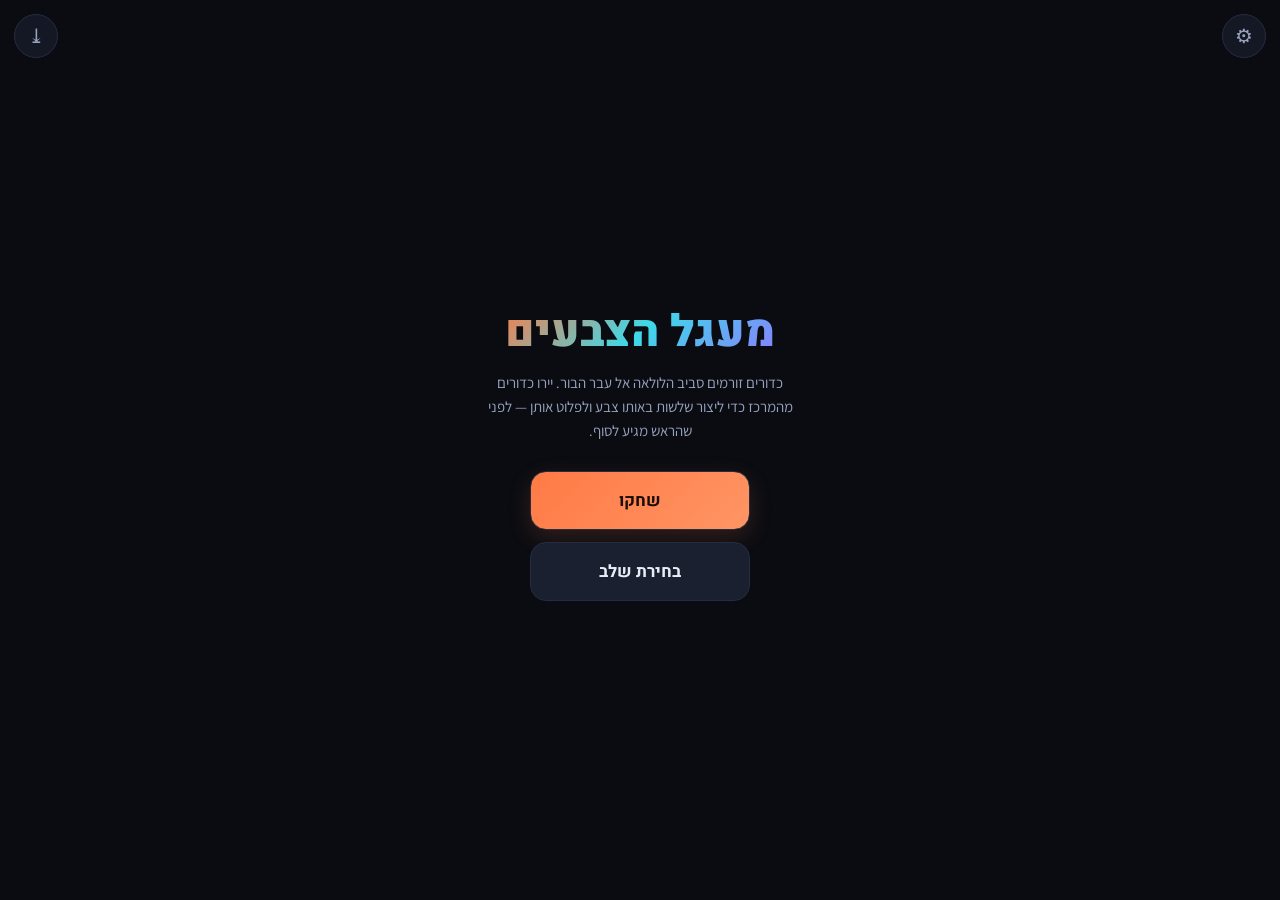
==== color-loop/index.html @ 8873f18f "Add color-loop: a Zuma-style circular color-matching puzzle game Implements the first game from PLAN" ====
<!DOCTYPE html>
<html lang="he" dir="rtl">
<head>
<meta charset="utf-8">
<meta name="viewport" content="width=device-width, initial-scale=1, maximum-scale=1, viewport-fit=cover">
<meta name="theme-color" content="#0A0C12">
<meta name="mobile-web-app-capable" content="yes">
<meta name="apple-mobile-web-app-capable" content="yes">
<meta name="apple-mobile-web-app-status-bar-style" content="black-translucent">
<meta name="apple-mobile-web-app-title" content="מעגל הצבעים">
<link rel="manifest" href="manifest.webmanifest">
<link rel="apple-touch-icon" href="icon-180.png">
<link rel="icon" href="icon-192.png" type="image/png">
<title>מעגל הצבעים</title>
<meta name="description" content="פאזל צבעים בקצב מהיר: כדורים זזים סביב לולאה למרכז המסך, ואתם יורים כדורים משלכם כדי ליצור שלשות תואמות ולפלוט אותם לפני שהם מגיעים לבור.">
<link rel="preconnect" href="https://fonts.googleapis.com">
<link rel="preconnect" href="https://fonts.gstatic.com" crossorigin>
<link rel="stylesheet" href="https://fonts.googleapis.com/css2?family=Assistant:wght@400;600;700&family=Heebo:wght@500;700;900&display=swap">
<style>
:root{
  --ground:#0A0C12; --sunk:#070911;
  --panel:#141824; --panel-2:#1A2030; --raise:#222941;
  --line:#252C40; --line-soft:#1C2233;
  --ink:#E9ECF6; --ink-2:#98A2BD; --ink-3:#69738F;
  --accent:#FF7A45; --accent-2:#FFA173; --accent-glow:rgba(255,122,69,.16);
  --good:#3FCF8E; --bad:#F2545B; --warn:#F0B429;
  --r:16px; --r-sm:10px;
  --body:'Assistant',system-ui,'Segoe UI',sans-serif;
  --display:'Heebo','Assistant',system-ui,sans-serif;
}
*{box-sizing:border-box;}
html,body{height:100%;}
body{
  margin:0; background:var(--ground); color:var(--ink); font-family:var(--body);
  overscroll-behavior:none; -webkit-tap-highlight-color:transparent; user-select:none;
  touch-action:none;
}
button{font-family:inherit; -webkit-tap-highlight-color:transparent;}
.screen{
  position:fixed; inset:0; display:flex; flex-direction:column; align-items:center;
  justify-content:center; padding:max(16px, env(safe-area-inset-top)) 16px max(16px, env(safe-area-inset-bottom));
  transition:opacity .25s ease; overflow:hidden;
}
.screen[hidden]{display:none;}
.title{
  font-family:var(--display); font-weight:900; font-size:clamp(28px,8vw,44px);
  background:linear-gradient(135deg,var(--accent),#3ED9E8,#8B7BFF);
  -webkit-background-clip:text; background-clip:text; color:transparent;
  margin:0 0 6px; text-align:center;
}
.subtitle{color:var(--ink-2); margin:0 0 28px; text-align:center; font-size:15px; max-width:320px; line-height:1.6;}
.btn{
  appearance:none; border:none; border-radius:var(--r); padding:16px 28px; font-size:17px;
  font-weight:700; font-family:var(--display); cursor:pointer; color:var(--ink);
  background:var(--panel-2); border:1px solid var(--line); transition:transform .1s ease, background .15s ease;
  min-width:220px;
}
.btn:active{transform:scale(.96);}
.btn-primary{background:linear-gradient(135deg,var(--accent),#FF9564); color:#1A0D06; box-shadow:0 8px 24px var(--accent-glow);}
.btn-ghost{background:transparent; border-color:var(--line); color:var(--ink-2); min-width:0; padding:10px 18px; font-size:14px;}
.menu-stack{display:flex; flex-direction:column; gap:12px; align-items:center; width:100%;}
.icon-btn{
  width:44px; height:44px; border-radius:50%; border:1px solid var(--line); background:var(--panel);
  color:var(--ink-2); display:flex; align-items:center; justify-content:center; font-size:20px; cursor:pointer;
}
.top-bar{position:absolute; top:max(14px, env(safe-area-inset-top)); left:14px; right:14px; display:flex; justify-content:space-between; z-index:5;}

/* ── level select ── */
#screen-levels{justify-content:flex-start; padding-top:max(70px, calc(env(safe-area-inset-top) + 60px));}
.level-grid{
  display:grid; grid-template-columns:repeat(4,1fr); gap:10px; width:100%; max-width:420px;
  overflow-y:auto; padding-bottom:24px;
}
.level-cell{
  aspect-ratio:1; border-radius:var(--r-sm); border:1px solid var(--line); background:var(--panel);
  display:flex; flex-direction:column; align-items:center; justify-content:center; gap:2px; cursor:pointer;
  color:var(--ink); font-weight:700; position:relative;
}
.level-cell.locked{opacity:.35; cursor:default;}
.level-cell .num{font-family:var(--display); font-size:18px;}
.level-cell .stars{font-size:10px; letter-spacing:1px; color:var(--warn);}

/* ── game screen ── */
#screen-game{padding:0; justify-content:flex-start;}
.hud{
  position:absolute; top:0; left:0; right:0; z-index:6; display:flex; justify-content:space-between;
  align-items:flex-start; padding:max(12px, env(safe-area-inset-top)) 14px 0;
  pointer-events:none;
}
.hud > *{pointer-events:auto;}
.hud-chip{
  background:rgba(20,24,36,.82); backdrop-filter:blur(6px); border:1px solid var(--line);
  border-radius:12px; padding:8px 14px; display:flex; flex-direction:column; gap:1px;
}
.hud-chip .label{font-size:10px; color:var(--ink-3); letter-spacing:.5px;}
.hud-chip .value{font-family:var(--display); font-weight:800; font-size:20px;}
#gameCanvas{display:block; width:100%; height:100%; touch-action:none;}
.combo-badge{
  position:absolute; top:70px; left:50%; transform:translateX(-50%) scale(0); z-index:6;
  font-family:var(--display); font-weight:900; font-size:22px; color:var(--warn);
  text-shadow:0 0 12px rgba(240,180,41,.6); transition:transform .18s cubic-bezier(.34,1.56,.64,1);
  pointer-events:none;
}
.combo-badge.show{transform:translateX(-50%) scale(1);}
.tutorial-hint{
  position:absolute; bottom:max(28px, env(safe-area-inset-bottom)); left:50%; transform:translateX(-50%);
  z-index:6; background:rgba(20,24,36,.92); border:1px solid var(--line); border-radius:14px;
  padding:12px 18px; max-width:280px; text-align:center; font-size:14px; color:var(--ink-2);
  opacity:0; transition:opacity .4s ease; pointer-events:none;
}
.tutorial-hint.show{opacity:1;}

/* ── overlays ── */
.overlay{
  position:absolute; inset:0; background:rgba(7,9,17,.86); backdrop-filter:blur(4px);
  display:flex; align-items:center; justify-content:center; z-index:20;
}
.overlay[hidden]{display:none;}
.card{
  background:var(--panel); border:1px solid var(--line); border-radius:20px; padding:32px 28px;
  display:flex; flex-direction:column; align-items:center; gap:14px; width:min(320px, 88vw);
  animation:pop-in .3s cubic-bezier(.34,1.56,.64,1);
}
@keyframes pop-in{from{transform:scale(.85); opacity:0;} to{transform:scale(1); opacity:1;}}
.card h2{margin:0; font-family:var(--display);}
.stars-row{display:flex; gap:8px; font-size:34px; line-height:1; margin:4px 0;}
.stars-row span{opacity:.25; transition:opacity .2s ease, transform .2s ease;}
.stars-row span.lit{opacity:1; animation:star-pop .35s ease;}
@keyframes star-pop{0%{transform:scale(0) rotate(-30deg);} 60%{transform:scale(1.3) rotate(8deg);} 100%{transform:scale(1) rotate(0);}}
.score-line{color:var(--ink-2); font-size:14px;}

/* ── toggle ── */
.toggle-row{display:flex; align-items:center; justify-content:space-between; width:100%; padding:10px 0; border-bottom:1px solid var(--line-soft);}
.toggle-row:last-child{border-bottom:none;}
.switch{width:44px; height:26px; border-radius:14px; background:var(--raise); position:relative; cursor:pointer; border:none;}
.switch::after{content:''; position:absolute; width:20px; height:20px; border-radius:50%; background:var(--ink-2); top:3px; right:3px; transition:.2s ease;}
.switch.on{background:var(--accent);}
.switch.on::after{background:#1A0D06; right:21px;}

@media (max-width:380px){
  .level-grid{grid-template-columns:repeat(4,1fr);}
}
</style>
</head>
<body>

<!-- ═══════ תפריט ראשי ═══════ -->
<section class="screen" id="screen-menu">
  <div class="top-bar">
    <button class="icon-btn" id="btnSettings" aria-label="הגדרות">⚙︎</button>
    <button class="icon-btn" id="btnInstall" aria-label="התקנה" hidden>⤓</button>
  </div>
  <h1 class="title">מעגל הצבעים</h1>
  <p class="subtitle">כדורים זורמים סביב הלולאה אל עבר הבור. יירו כדורים מהמרכז כדי ליצור שלשות באותו צבע ולפלוט אותן — לפני שהראש מגיע לסוף.</p>
  <div class="menu-stack">
    <button class="btn btn-primary" id="btnPlay">שחקו</button>
    <button class="btn" id="btnLevels">בחירת שלב</button>
  </div>
</section>

<!-- ═══════ בחירת שלב ═══════ -->
<section class="screen" id="screen-levels" hidden>
  <div class="top-bar">
    <button class="icon-btn" id="btnLevelsBack" aria-label="חזרה">→</button>
  </div>
  <div class="level-grid" id="levelGrid"></div>
</section>

<!-- ═══════ מסך משחק ═══════ -->
<section class="screen" id="screen-game" hidden>
  <div class="hud">
    <div class="hud-chip">
      <span class="label">שלב</span>
      <span class="value" id="hudLevel">1</span>
    </div>
    <div class="hud-chip" style="align-items:center;">
      <span class="label">ניקוד</span>
      <span class="value" id="hudScore">0</span>
    </div>
    <button class="icon-btn" id="btnPause" aria-label="השהיה">⏸</button>
  </div>
  <div class="combo-badge" id="comboBadge">שילוב ×2!</div>
  <canvas id="gameCanvas"></canvas>
  <div class="tutorial-hint" id="tutorialHint">גררו כדי לכוון, שחררו כדי לירות — שלושה כדורים באותו צבע נפלטים 🎯</div>

  <div class="overlay" id="overlayPause" hidden>
    <div class="card">
      <h2>השהיה</h2>
      <button class="btn btn-primary" id="btnResume">המשך</button>
      <button class="btn" id="btnPauseSound">🔊 צליל</button>
      <button class="btn btn-ghost" id="btnPauseMenu">תפריט ראשי</button>
    </div>
  </div>

  <div class="overlay" id="overlayWin" hidden>
    <div class="card">
      <h2>ניצחתם! 🎉</h2>
      <div class="stars-row" id="winStars"><span>★</span><span>★</span><span>★</span></div>
      <p class="score-line" id="winScoreLine">ניקוד: 0</p>
      <button class="btn btn-primary" id="btnNextLevel">השלב הבא</button>
      <button class="btn btn-ghost" id="btnWinMenu">תפריט ראשי</button>
    </div>
  </div>

  <div class="overlay" id="overlayLose" hidden>
    <div class="card">
      <h2>הכדורים הגיעו לבור...</h2>
      <p class="score-line" id="loseScoreLine">ניקוד: 0</p>
      <button class="btn btn-primary" id="btnRetry">נסו שוב</button>
      <button class="btn btn-ghost" id="btnLoseMenu">תפריט ראשי</button>
    </div>
  </div>
</section>

<!-- ═══════ הגדרות ═══════ -->
<div class="overlay" id="overlaySettings" hidden>
  <div class="card">
    <h2>הגדרות</h2>
    <div style="width:100%;">
      <div class="toggle-row">
        <span>צליל</span>
        <button class="switch on" id="toggleSound"></button>
      </div>
      <div class="toggle-row">
        <span>רטט</span>
        <button class="switch on" id="toggleHaptics"></button>
      </div>
    </div>
    <button class="btn btn-ghost" id="btnResetProgress">איפוס התקדמות</button>
    <button class="btn btn-primary" id="btnCloseSettings">סגירה</button>
  </div>
</div>

<script src="engine.js"></script>
<script src="levels.js"></script>
<script>
'use strict';
const engine = window.ColorLoopEngine;
const LEVELS = window.ColorLoopLevels.buildLevels();
const starsFor = window.ColorLoopLevels.starsFor;

/* ═══════════════════ שמירה ═══════════════════ */
const SAVE_KEY = 'colorLoopSave.v1';
function loadSave() {
  try {
    const raw = localStorage.getItem(SAVE_KEY);
    if (!raw) throw 0;
    const data = JSON.parse(raw);
    if (data.version !== 1) throw 0;
    if (typeof data.tutorialSeen !== 'boolean') data.tutorialSeen = false;
    return data;
  } catch (e) {
    return { version: 1, unlockedLevel: 1, stars: {}, settings: { sound: true, haptics: true }, tutorialSeen: false };
  }
}
const save = loadSave();
function persist() { localStorage.setItem(SAVE_KEY, JSON.stringify(save)); }

/* ═══════════════════ צליל (Web Audio, סינתטי — בלי קבצים) ═══════════════════ */
let actx = null;
function ensureAudio() { if (!actx) { try { actx = new (window.AudioContext || window.webkitAudioContext)(); } catch (e) {} } }
function beep(freq, duration, type, gain, delay) {
  if (!save.settings.sound || !actx) return;
  const t0 = actx.currentTime + (delay || 0);
  const osc = actx.createOscillator();
  const g = actx.createGain();
  osc.type = type || 'sine';
  osc.frequency.setValueAtTime(freq, t0);
  g.gain.setValueAtTime(0, t0);
  g.gain.linearRampToValueAtTime(gain || 0.18, t0 + 0.01);
  g.gain.exponentialRampToValueAtTime(0.001, t0 + duration);
  osc.connect(g); g.connect(actx.destination);
  osc.start(t0); osc.stop(t0 + duration + 0.02);
}
function sfxShoot() { beep(520, 0.07, 'triangle', 0.1); }
function sfxPop(combo) { const f = 380 + Math.min(combo, 10) * 55; beep(f, 0.16, 'square', 0.16); beep(f * 1.5, 0.12, 'sine', 0.08, 0.03); }
function sfxWin() { [523, 659, 784, 1047].forEach((f, i) => beep(f, 0.22, 'triangle', 0.14, i * 0.09)); }
function sfxLose() { [300, 250, 200, 150].forEach((f, i) => beep(f, 0.25, 'sawtooth', 0.1, i * 0.08)); }
function haptic(pattern) { if (save.settings.haptics && navigator.vibrate) navigator.vibrate(pattern); }

/* ═══════════════════ ניווט מסכים ═══════════════════ */
const screens = {
  menu: document.getElementById('screen-menu'),
  levels: document.getElementById('screen-levels'),
  game: document.getElementById('screen-game'),
};
function showScreen(name) {
  for (const k in screens) screens[k].hidden = k !== name;
}

/* ═══════════════════ בחירת שלב ═══════════════════ */
const levelGrid = document.getElementById('levelGrid');
function renderLevelGrid() {
  levelGrid.innerHTML = '';
  for (const lvl of LEVELS) {
    const locked = lvl.id > save.unlockedLevel;
    const cell = document.createElement('div');
    cell.className = 'level-cell' + (locked ? ' locked' : '');
    const s = save.stars[lvl.id] || 0;
    cell.innerHTML = `<span class="num">${locked ? '🔒' : lvl.id}</span>` +
      (locked ? '' : `<span class="stars">${'★'.repeat(s)}${'☆'.repeat(3 - s)}</span>`);
    if (!locked) cell.addEventListener('click', () => startLevel(lvl.id));
    levelGrid.appendChild(cell);
  }
}

document.getElementById('btnPlay').addEventListener('click', () => { ensureAudio(); startLevel(save.unlockedLevel); });
document.getElementById('btnLevels').addEventListener('click', () => { ensureAudio(); renderLevelGrid(); showScreen('levels'); });
document.getElementById('btnLevelsBack').addEventListener('click', () => showScreen('menu'));

/* ═══════════════════ הגדרות ═══════════════════ */
const overlaySettings = document.getElementById('overlaySettings');
function syncSettingsUI() {
  document.getElementById('toggleSound').classList.toggle('on', save.settings.sound);
  document.getElementById('toggleHaptics').classList.toggle('on', save.settings.haptics);
}
document.getElementById('btnSettings').addEventListener('click', () => { syncSettingsUI(); overlaySettings.hidden = false; });
document.getElementById('btnCloseSettings').addEventListener('click', () => { overlaySettings.hidden = true; });
document.getElementById('toggleSound').addEventListener('click', () => { save.settings.sound = !save.settings.sound; persist(); syncSettingsUI(); });
document.getElementById('toggleHaptics').addEventListener('click', () => { save.settings.haptics = !save.settings.haptics; persist(); syncSettingsUI(); });
document.getElementById('btnResetProgress').addEventListener('click', () => {
  if (!confirm('לאפס את כל ההתקדמות?')) return;
  save.unlockedLevel = 1; save.stars = {}; persist(); renderLevelGrid();
});

/* ═══════════════════ התקנה כאפליקציה ═══════════════════ */
let installEvt = null;
window.addEventListener('beforeinstallprompt', e => { e.preventDefault(); installEvt = e; document.getElementById('btnInstall').hidden = false; });
document.getElementById('btnInstall').addEventListener('click', () => { if (installEvt) { installEvt.prompt(); installEvt = null; } });

/* ═══════════════════ גיאומטריית הטבעת ═══════════════════ */
const GAP = 0.5; // רדיאנים — הפער החזותי למעלה, שם הכדורים "נכנסים" ו"נופלים"
const START_ANGLE = -Math.PI / 2 + GAP / 2;
const SWEEP = Math.PI * 2 - GAP;

function posToAngle(pos, trackLength) { return START_ANGLE + (pos / trackLength) * SWEEP; }
function angleToPos(theta, trackLength) {
  let diff = theta - START_ANGLE;
  diff = ((diff % (2 * Math.PI)) + 2 * Math.PI) % (2 * Math.PI);
  if (diff > SWEEP) {
    const distToStart = 2 * Math.PI - diff;
    const distToEnd = diff - SWEEP;
    diff = (distToEnd < distToStart) ? SWEEP : 0;
  }
  return (diff / SWEEP) * trackLength;
}

const COLORS = [
  { hex: '#FF6B4A', shape: 'dot' },
  { hex: '#3ED9E8', shape: 'triangle' },
  { hex: '#8B7BFF', shape: 'square' },
  { hex: '#3FCF8E', shape: 'diamond' },
  { hex: '#F0B429', shape: 'plus' },
  { hex: '#F2545B', shape: 'ring' },
];

function drawShape(ctx, shape, x, y, s) {
  ctx.fillStyle = 'rgba(255,255,255,.85)';
  ctx.strokeStyle = 'rgba(255,255,255,.85)';
  ctx.lineWidth = Math.max(1.5, s * 0.22);
  ctx.beginPath();
  switch (shape) {
    case 'dot':
      ctx.arc(x, y, s * 0.32, 0, Math.PI * 2); ctx.fill(); break;
    case 'triangle':
      ctx.moveTo(x, y - s * 0.42); ctx.lineTo(x + s * 0.4, y + s * 0.3); ctx.lineTo(x - s * 0.4, y + s * 0.3);
      ctx.closePath(); ctx.fill(); break;
    case 'square':
      ctx.rect(x - s * 0.32, y - s * 0.32, s * 0.64, s * 0.64); ctx.fill(); break;
    case 'diamond':
      ctx.moveTo(x, y - s * 0.42); ctx.lineTo(x + s * 0.42, y); ctx.lineTo(x, y + s * 0.42); ctx.lineTo(x - s * 0.42, y);
      ctx.closePath(); ctx.fill(); break;
    case 'plus':
      ctx.rect(x - s * 0.12, y - s * 0.42, s * 0.24, s * 0.84); ctx.fill();
      ctx.beginPath(); ctx.rect(x - s * 0.42, y - s * 0.12, s * 0.84, s * 0.24); ctx.fill(); break;
    case 'ring':
      ctx.arc(x, y, s * 0.32, 0, Math.PI * 2); ctx.stroke(); break;
  }
}

/* ═══════════════════ מצב משחק ═══════════════════ */
const canvas = document.getElementById('gameCanvas');
const ctx = canvas.getContext('2d');
let dpr = Math.max(1, window.devicePixelRatio || 1);
let W = 0, H = 0, cx = 0, cy = 0, ringR = 0, ballR = 0;

function resize() {
  const rect = canvas.parentElement.getBoundingClientRect();
  W = rect.width; H = rect.height;
  canvas.width = Math.round(W * dpr); canvas.height = Math.round(H * dpr);
  canvas.style.width = W + 'px'; canvas.style.height = H + 'px';
  cx = W / 2; cy = H / 2;
  ringR = Math.min(W, H) * 0.40;
  ballR = ringR * 0.11;
}
window.addEventListener('resize', resize);

let gameState = null;
let currentLevel = null;
let aimAngle = -Math.PI / 2;
let isAiming = false;
let running = false;
let lastTime = 0;
let displayScore = 0;
let particles = [];
let floaters = [];
let shakeAmt = 0;
let comboBadgeTimer = 0;
let turretRecoil = 0;

function startLevel(id) {
  currentLevel = LEVELS.find(l => l.id === id) || LEVELS[0];
  gameState = engine.createLevel(currentLevel, currentLevel.seed + Date.now() % 1000);
  displayScore = 0;
  particles = []; floaters = []; shakeAmt = 0;
  aimAngle = -Math.PI / 2;
  document.getElementById('hudLevel').textContent = currentLevel.id;
  document.getElementById('overlayWin').hidden = true;
  document.getElementById('overlayLose').hidden = true;
  document.getElementById('overlayPause').hidden = true;
  showScreen('game');
  requestAnimationFrame(() => { resize(); });
  running = true;
  lastTime = performance.now();
  requestAnimationFrame(loop);

  if (!save.tutorialSeen) {
    document.getElementById('tutorialHint').classList.add('show');
  }
}
function dismissTutorial() {
  if (save.tutorialSeen) return;
  save.tutorialSeen = true; persist();
  document.getElementById('tutorialHint').classList.remove('show');
}

function endLevelResult() {
  const won = gameState.status === 'won';
  if (won) {
    const stars = starsFor(currentLevel, { won: true, score: gameState.score, maxCombo: maxComboSeen });
    const prevStars = save.stars[currentLevel.id] || 0;
    if (stars > prevStars) save.stars[currentLevel.id] = stars;
    if (currentLevel.id === save.unlockedLevel && save.unlockedLevel < LEVELS.length) save.unlockedLevel++;
    persist();
    document.getElementById('winScoreLine').textContent = 'ניקוד: ' + gameState.score;
    const starEls = document.querySelectorAll('#winStars span');
    starEls.forEach((el, i) => { el.classList.toggle('lit', i < stars); el.style.animationDelay = (i * 0.12) + 's'; });
    document.getElementById('overlayWin').hidden = false;
    sfxWin(); haptic([40, 60, 40, 60, 80]);
  } else {
    document.getElementById('loseScoreLine').textContent = 'ניקוד: ' + gameState.score;
    document.getElementById('overlayLose').hidden = false;
    sfxLose(); haptic([120]);
  }
  running = false;
}

let maxComboSeen = 0;

function loop(now) {
  if (!running) return;
  let dt = (now - lastTime) / 1000;
  lastTime = now;
  dt = Math.min(dt, 0.05);

  engine.tick(gameState, dt);
  maxComboSeen = Math.max(maxComboSeen, gameState.combo);
  handleEvents(gameState.lastEvents);

  displayScore += (gameState.score - displayScore) * Math.min(1, dt * 8);
  if (Math.abs(displayScore - gameState.score) < 0.5) displayScore = gameState.score;
  document.getElementById('hudScore').textContent = Math.round(displayScore);

  updateParticles(dt);
  updateFloaters(dt);
  if (shakeAmt > 0) shakeAmt = Math.max(0, shakeAmt - dt * 40);
  if (turretRecoil > 0) turretRecoil = Math.max(0, turretRecoil - dt * 6);

  render();

  if (gameState.status !== 'playing') { endLevelResult(); return; }
  requestAnimationFrame(loop);
}

function handleEvents(events) {
  for (const e of events) {
    if (e.type === 'pop') {
      const ang = posToAngle(e.pos + gameState.cfg.ballWidth / 2, gameState.cfg.trackLength);
      spawnParticles(cx + Math.cos(ang) * ringR, cy + Math.sin(ang) * ringR, COLORS[e.color % COLORS.length].hex, e.count);
      spawnFloater(cx + Math.cos(ang) * ringR, cy + Math.sin(ang) * ringR, '+' + e.score, e.combo > 1);
      sfxPop(e.combo);
      haptic(e.combo > 2 ? [20, 30, 20] : [18]);
      if (e.combo > 1) { shakeAmt = Math.min(14, 4 + e.combo * 1.6); showComboBadge(e.combo); }
    }
  }
}
const comboBadgeEl = document.getElementById('comboBadge');
function showComboBadge(n) {
  comboBadgeEl.textContent = 'שילוב ×' + n + '!';
  comboBadgeEl.classList.add('show');
  comboBadgeTimer = 0.9;
}

/* ── חלקיקים ── */
function spawnParticles(x, y, color, count) {
  const n = Math.min(18, 6 + count * 3);
  for (let i = 0; i < n; i++) {
    const a = Math.random() * Math.PI * 2;
    const spd = 60 + Math.random() * 140;
    particles.push({ x, y, vx: Math.cos(a) * spd, vy: Math.sin(a) * spd, life: 0.5 + Math.random() * 0.35, age: 0, color, size: 2 + Math.random() * 3 });
  }
}
function updateParticles(dt) {
  for (const p of particles) { p.age += dt; p.x += p.vx * dt; p.y += p.vy * dt; p.vx *= 0.92; p.vy *= 0.92; }
  particles = particles.filter(p => p.age < p.life);
}
function spawnFloater(x, y, text, big) {
  floaters.push({ x, y, text, age: 0, life: 0.9, big });
}
function updateFloaters(dt) {
  for (const f of floaters) f.age += dt;
  floaters = floaters.filter(f => f.age < f.life);
}

/* ═══════════════════ רינדור ═══════════════════ */
function render() {
  ctx.save();
  ctx.setTransform(dpr, 0, 0, dpr, 0, 0);
  ctx.clearRect(0, 0, W, H);

  let ox = 0, oy = 0;
  if (shakeAmt > 0) { ox = (Math.random() - 0.5) * shakeAmt; oy = (Math.random() - 0.5) * shakeAmt; ctx.translate(ox, oy); }

  drawBackground();
  drawTrack();
  drawChain();
  drawParticles();
  drawTurret();
  drawFloaters();

  ctx.restore();

  if (comboBadgeTimer > 0) { comboBadgeTimer -= 1 / 60; if (comboBadgeTimer <= 0) comboBadgeEl.classList.remove('show'); }
}

function drawBackground() {
  const g = ctx.createRadialGradient(cx, cy, 10, cx, cy, Math.max(W, H) * 0.7);
  g.addColorStop(0, '#141824'); g.addColorStop(1, '#0A0C12');
  ctx.fillStyle = g; ctx.fillRect(0, 0, W, H);
}

function drawTrack() {
  ctx.beginPath();
  ctx.arc(cx, cy, ringR, START_ANGLE, START_ANGLE + SWEEP, false);
  ctx.strokeStyle = '#1C2233'; ctx.lineWidth = ballR * 2.15; ctx.lineCap = 'round';
  ctx.stroke();
  ctx.beginPath();
  ctx.arc(cx, cy, ringR, START_ANGLE, START_ANGLE + SWEEP, false);
  ctx.strokeStyle = '#252C40'; ctx.lineWidth = 2; ctx.stroke();

  // סמן "בור" (סוף המסלול, מקום ההפסד)
  const drainAng = START_ANGLE + SWEEP;
  const dx = cx + Math.cos(drainAng) * ringR, dy = cy + Math.sin(drainAng) * ringR;
  ctx.beginPath(); ctx.arc(dx, dy, ballR * 1.1, 0, Math.PI * 2);
  ctx.fillStyle = '#3A1620'; ctx.fill();
  ctx.strokeStyle = '#F2545B'; ctx.lineWidth = 2; ctx.stroke();

  // סמן כניסה
  const sx = cx + Math.cos(START_ANGLE) * ringR, sy = cy + Math.sin(START_ANGLE) * ringR;
  ctx.beginPath(); ctx.arc(sx, sy, ballR * 0.9, 0, Math.PI * 2);
  ctx.strokeStyle = '#3A4160'; ctx.lineWidth = 2; ctx.setLineDash([3, 4]); ctx.stroke(); ctx.setLineDash([]);
}

function drawChain() {
  if (!gameState) return;
  const { chain, cfg } = gameState;
  for (const b of chain) {
    if (b.pos < -cfg.ballWidth * 1.5) continue; // עוד לא "נכנס" חזותית
    const ang = posToAngle(Math.max(0, Math.min(b.pos, cfg.trackLength)), cfg.trackLength);
    const x = cx + Math.cos(ang) * ringR, y = cy + Math.sin(ang) * ringR;
    drawBall(x, y, ballR, b.color);
  }
}

function drawBall(x, y, r, colorIdx) {
  const c = COLORS[colorIdx % COLORS.length];
  const grad = ctx.createRadialGradient(x - r * 0.35, y - r * 0.35, r * 0.1, x, y, r);
  grad.addColorStop(0, shade(c.hex, 40));
  grad.addColorStop(1, c.hex);
  ctx.beginPath(); ctx.arc(x, y, r, 0, Math.PI * 2);
  ctx.fillStyle = grad; ctx.fill();
  ctx.lineWidth = 1.5; ctx.strokeStyle = 'rgba(0,0,0,.25)'; ctx.stroke();
  drawShape(ctx, c.shape, x, y, r * 1.5);
}
function shade(hex, pct) {
  const n = parseInt(hex.slice(1), 16);
  let r = (n >> 16) + pct, g = (n >> 8 & 0xff) + pct, b = (n & 0xff) + pct;
  r = Math.min(255, r); g = Math.min(255, g); b = Math.min(255, b);
  return `rgb(${r},${g},${b})`;
}

function drawParticles() {
  for (const p of particles) {
    const t = 1 - p.age / p.life;
    ctx.globalAlpha = Math.max(0, t);
    ctx.beginPath(); ctx.arc(p.x, p.y, p.size * t + 1, 0, Math.PI * 2);
    ctx.fillStyle = p.color; ctx.fill();
  }
  ctx.globalAlpha = 1;
}
function drawFloaters() {
  ctx.textAlign = 'center'; ctx.font = '700 15px Heebo, Assistant, sans-serif';
  for (const f of floaters) {
    const t = f.age / f.life;
    ctx.globalAlpha = Math.max(0, 1 - t);
    ctx.fillStyle = f.big ? '#F0B429' : '#E9ECF6';
    ctx.fillText(f.text, f.x, f.y - t * 34);
  }
  ctx.globalAlpha = 1;
}

function drawTurret() {
  if (!gameState) return;
  const baseR = ringR * 0.32;
  ctx.beginPath(); ctx.arc(cx, cy, baseR, 0, Math.PI * 2);
  ctx.fillStyle = '#1A2030'; ctx.fill();
  ctx.lineWidth = 2; ctx.strokeStyle = '#2A3350'; ctx.stroke();

  // קנה שמצביע לכיוון הכיוונון
  const barrelLen = baseR * (0.95 - turretRecoil * 0.25);
  ctx.save();
  ctx.translate(cx, cy); ctx.rotate(aimAngle);
  ctx.fillStyle = '#2A3350';
  ctx.fillRect(0, -ballR * 0.55, barrelLen, ballR * 1.1);
  ctx.restore();

  // כדור נוכחי במרכז
  drawBall(cx, cy, ballR * 0.85, gameState.shooter.current);

  // תצוגה מקדימה של הכדור הבא
  const nx = cx - baseR * 0.62, ny = cy + baseR * 0.62;
  drawBall(nx, ny, ballR * 0.5, gameState.shooter.next);

  // קו כיוונון עדין עד הטבעת
  if (isAiming) {
    ctx.save();
    ctx.strokeStyle = 'rgba(255,255,255,.22)'; ctx.setLineDash([4, 6]); ctx.lineWidth = 2;
    ctx.beginPath(); ctx.moveTo(cx + Math.cos(aimAngle) * baseR, cy + Math.sin(aimAngle) * baseR);
    ctx.lineTo(cx + Math.cos(aimAngle) * ringR, cy + Math.sin(aimAngle) * ringR);
    ctx.stroke(); ctx.setLineDash([]); ctx.restore();
  }
}

/* ═══════════════════ קלט (עכבר/מגע מאוחדים) ═══════════════════ */
function pointerPos(evt) {
  const rect = canvas.getBoundingClientRect();
  return { x: evt.clientX - rect.left, y: evt.clientY - rect.top };
}
function updateAim(evt) {
  const p = pointerPos(evt);
  aimAngle = Math.atan2(p.y - cy, p.x - cx);
}
canvas.addEventListener('pointerdown', evt => {
  if (!gameState || gameState.status !== 'playing') return;
  isAiming = true; updateAim(evt);
  dismissTutorial();
});
canvas.addEventListener('pointermove', evt => { if (isAiming) updateAim(evt); });
window.addEventListener('pointerup', evt => {
  if (!isAiming) return;
  isAiming = false;
  if (!gameState || gameState.status !== 'playing') return;
  updateAim(evt);
  const pos = angleToPos(aimAngle, gameState.cfg.trackLength);
  engine.shoot(gameState, pos);
  turretRecoil = 1;
  sfxShoot();
});

/* ═══════════════════ כפתורי המשחק ═══════════════════ */
document.getElementById('btnPause').addEventListener('click', () => {
  if (!running) return;
  running = false;
  document.getElementById('overlayPause').hidden = false;
});
document.getElementById('btnResume').addEventListener('click', () => {
  document.getElementById('overlayPause').hidden = true;
  running = true; lastTime = performance.now();
  requestAnimationFrame(loop);
});
document.getElementById('btnPauseSound').addEventListener('click', () => {
  save.settings.sound = !save.settings.sound; persist();
  document.getElementById('btnPauseSound').textContent = (save.settings.sound ? '🔊' : '🔇') + ' צליל';
});
document.getElementById('btnPauseMenu').addEventListener('click', () => { running = false; showScreen('menu'); });
document.getElementById('btnWinMenu').addEventListener('click', () => showScreen('menu'));
document.getElementById('btnLoseMenu').addEventListener('click', () => showScreen('menu'));
document.getElementById('btnRetry').addEventListener('click', () => startLevel(currentLevel.id));
document.getElementById('btnNextLevel').addEventListener('click', () => {
  const next = Math.min(LEVELS.length, currentLevel.id + 1);
  startLevel(next);
});

/* ═══════════════════ אתחול ═══════════════════ */
if ('serviceWorker' in navigator) {
  window.addEventListener('load', () => { navigator.serviceWorker.register('sw.js').catch(() => {}); });
}
resize();
</script>
</body>
</html>
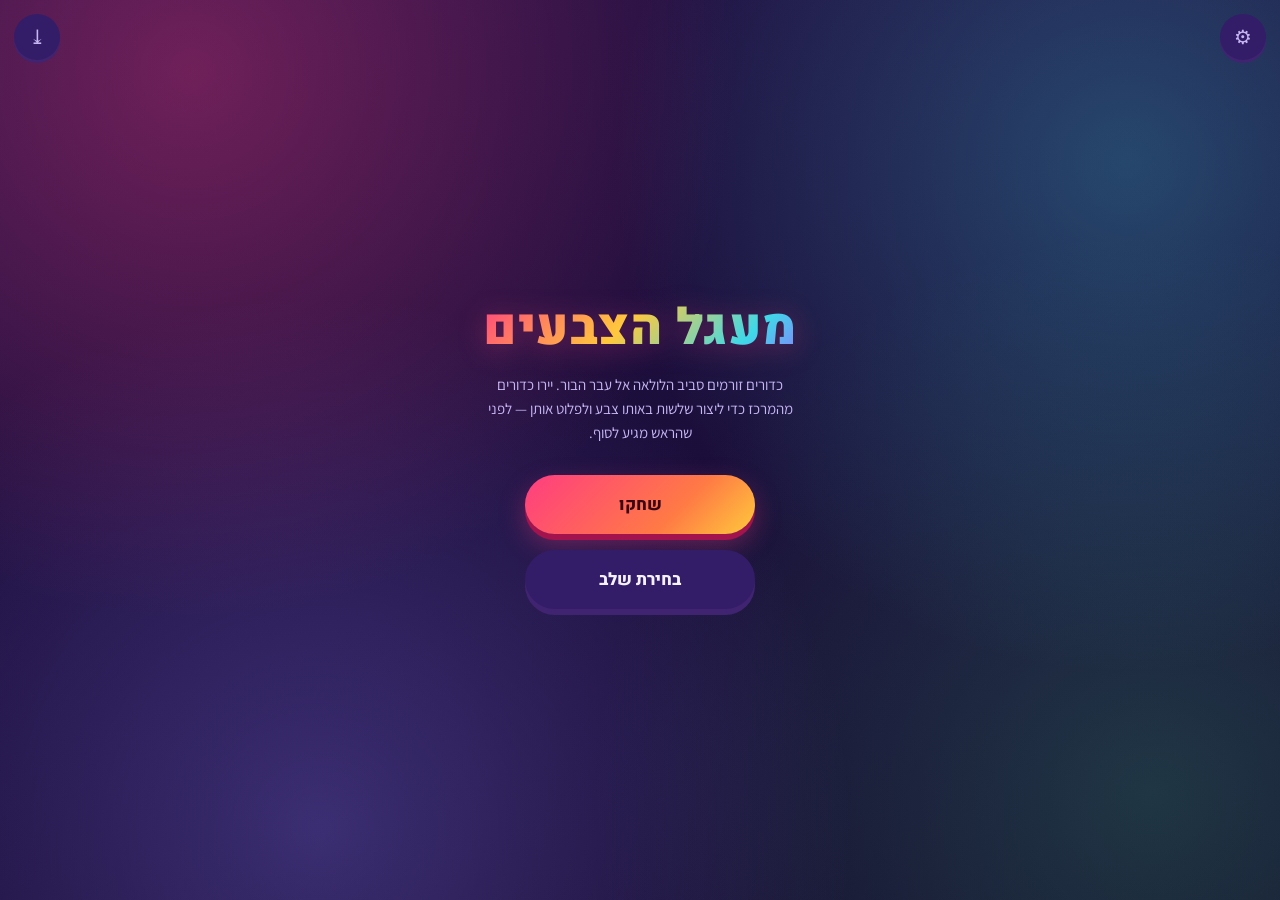
==== commit b336f24c: "Redesign both games with a more playful, graphic visual identity Both games previously shared the sa" ====
--- a/color-loop/index.html
+++ b/color-loop/index.html
@@ -3,7 +3,7 @@
 <head>
 <meta charset="utf-8">
 <meta name="viewport" content="width=device-width, initial-scale=1, maximum-scale=1, viewport-fit=cover">
-<meta name="theme-color" content="#0A0C12">
+<meta name="theme-color" content="#1B0E3A">
 <meta name="mobile-web-app-capable" content="yes">
 <meta name="apple-mobile-web-app-capable" content="yes">
 <meta name="apple-mobile-web-app-status-bar-style" content="black-translucent">
@@ -18,22 +18,30 @@
 <link rel="stylesheet" href="https://fonts.googleapis.com/css2?family=Assistant:wght@400;600;700&family=Heebo:wght@500;700;900&display=swap">
 <style>
 :root{
-  --ground:#0A0C12; --sunk:#070911;
-  --panel:#141824; --panel-2:#1A2030; --raise:#222941;
-  --line:#252C40; --line-soft:#1C2233;
-  --ink:#E9ECF6; --ink-2:#98A2BD; --ink-3:#69738F;
-  --accent:#FF7A45; --accent-2:#FFA173; --accent-glow:rgba(255,122,69,.16);
-  --good:#3FCF8E; --bad:#F2545B; --warn:#F0B429;
-  --r:16px; --r-sm:10px;
+  --ground:#1B0E3A; --sunk:#12082A;
+  --panel:#2A1856; --panel-2:#341D68; --raise:#42267D;
+  --line:#5B3399; --line-soft:#402471;
+  --ink:#F5F1FF; --ink-2:#C6B6F2; --ink-3:#8E78C4;
+  --accent:#FF3D81; --accent-2:#FF7AAE; --accent-glow:rgba(255,61,129,.35);
+  --cyan:#3ED9E8; --violet:#8B7BFF; --good:#3FCF8E; --bad:#F2545B; --warn:#FFC93C;
+  --r:18px; --r-sm:12px;
+  --shadow-1:0 6px 0; --shadow-2:0 4px 0;
   --body:'Assistant',system-ui,'Segoe UI',sans-serif;
   --display:'Heebo','Assistant',system-ui,sans-serif;
 }
 *{box-sizing:border-box;}
 html,body{height:100%;}
 body{
-  margin:0; background:var(--ground); color:var(--ink); font-family:var(--body);
+  margin:0; color:var(--ink); font-family:var(--body);
   overscroll-behavior:none; -webkit-tap-highlight-color:transparent; user-select:none;
   touch-action:none;
+  background:
+    radial-gradient(circle at 15% 8%, rgba(255,61,129,.35), transparent 40%),
+    radial-gradient(circle at 88% 18%, rgba(62,217,232,.28), transparent 38%),
+    radial-gradient(circle at 25% 92%, rgba(139,123,255,.3), transparent 42%),
+    radial-gradient(circle at 90% 88%, rgba(63,207,142,.22), transparent 40%),
+    linear-gradient(160deg, #241146 0%, #1B0E3A 55%, #150A2C 100%);
+  background-attachment:fixed;
 }
 button{font-family:inherit; -webkit-tap-highlight-color:transparent;}
 .screen{
@@ -43,42 +51,57 @@
 }
 .screen[hidden]{display:none;}
 .title{
-  font-family:var(--display); font-weight:900; font-size:clamp(28px,8vw,44px);
-  background:linear-gradient(135deg,var(--accent),#3ED9E8,#8B7BFF);
+  font-family:var(--display); font-weight:900; font-size:clamp(32px,9vw,50px);
+  background:linear-gradient(135deg,var(--accent),var(--warn) 45%,var(--cyan) 80%,var(--violet));
   -webkit-background-clip:text; background-clip:text; color:transparent;
-  margin:0 0 6px; text-align:center;
-}
-.subtitle{color:var(--ink-2); margin:0 0 28px; text-align:center; font-size:15px; max-width:320px; line-height:1.6;}
+  margin:0 0 8px; text-align:center; letter-spacing:.5px;
+  filter:drop-shadow(0 4px 14px rgba(255,61,129,.35));
+  animation:title-bounce .7s cubic-bezier(.34,1.56,.64,1);
+}
+@keyframes title-bounce{from{transform:scale(.6) translateY(20px); opacity:0;} to{transform:scale(1) translateY(0); opacity:1;}}
+.subtitle{color:var(--ink-2); margin:0 0 30px; text-align:center; font-size:15px; max-width:320px; line-height:1.6;}
 .btn{
-  appearance:none; border:none; border-radius:var(--r); padding:16px 28px; font-size:17px;
-  font-weight:700; font-family:var(--display); cursor:pointer; color:var(--ink);
-  background:var(--panel-2); border:1px solid var(--line); transition:transform .1s ease, background .15s ease;
-  min-width:220px;
-}
-.btn:active{transform:scale(.96);}
-.btn-primary{background:linear-gradient(135deg,var(--accent),#FF9564); color:#1A0D06; box-shadow:0 8px 24px var(--accent-glow);}
-.btn-ghost{background:transparent; border-color:var(--line); color:var(--ink-2); min-width:0; padding:10px 18px; font-size:14px;}
-.menu-stack{display:flex; flex-direction:column; gap:12px; align-items:center; width:100%;}
+  appearance:none; border:none; border-radius:999px; padding:17px 30px; font-size:17px;
+  font-weight:800; font-family:var(--display); cursor:pointer; color:var(--ink);
+  background:var(--panel-2); box-shadow:var(--shadow-1) var(--line-soft);
+  transition:transform .1s ease, box-shadow .1s ease; min-width:230px;
+}
+.btn:active{transform:translateY(4px); box-shadow:0 1px 0 var(--line-soft);}
+.btn-primary{
+  background:linear-gradient(135deg,var(--accent),#FF7A45 65%,var(--warn));
+  color:#3A0715; box-shadow:var(--shadow-1) #A3134D, 0 10px 26px var(--accent-glow);
+}
+.btn-primary:active{box-shadow:0 1px 0 #A3134D;}
+.btn-ghost{background:transparent; box-shadow:none; border:2px solid var(--line); color:var(--ink-2); min-width:0; padding:10px 18px; font-size:14px;}
+.btn-ghost:active{transform:scale(.96); box-shadow:none;}
+.menu-stack{display:flex; flex-direction:column; gap:16px; align-items:center; width:100%;}
 .icon-btn{
-  width:44px; height:44px; border-radius:50%; border:1px solid var(--line); background:var(--panel);
-  color:var(--ink-2); display:flex; align-items:center; justify-content:center; font-size:20px; cursor:pointer;
-}
+  width:46px; height:46px; border-radius:50%; border:none; background:var(--panel-2);
+  box-shadow:0 3px 0 var(--line-soft); color:var(--ink-2); display:flex; align-items:center;
+  justify-content:center; font-size:20px; cursor:pointer; transition:transform .1s ease;
+}
+.icon-btn:active{transform:translateY(3px); box-shadow:none;}
 .top-bar{position:absolute; top:max(14px, env(safe-area-inset-top)); left:14px; right:14px; display:flex; justify-content:space-between; z-index:5;}
 
 /* ── level select ── */
 #screen-levels{justify-content:flex-start; padding-top:max(70px, calc(env(safe-area-inset-top) + 60px));}
 .level-grid{
-  display:grid; grid-template-columns:repeat(4,1fr); gap:10px; width:100%; max-width:420px;
+  display:grid; grid-template-columns:repeat(4,1fr); gap:12px; width:100%; max-width:420px;
   overflow-y:auto; padding-bottom:24px;
 }
 .level-cell{
-  aspect-ratio:1; border-radius:var(--r-sm); border:1px solid var(--line); background:var(--panel);
-  display:flex; flex-direction:column; align-items:center; justify-content:center; gap:2px; cursor:pointer;
-  color:var(--ink); font-weight:700; position:relative;
-}
-.level-cell.locked{opacity:.35; cursor:default;}
-.level-cell .num{font-family:var(--display); font-size:18px;}
-.level-cell .stars{font-size:10px; letter-spacing:1px; color:var(--warn);}
+  aspect-ratio:1; border-radius:16px; border:none; cursor:pointer;
+  display:flex; flex-direction:column; align-items:center; justify-content:center; gap:3px; position:relative;
+  color:#2A0F1E; font-weight:800;
+  background:linear-gradient(160deg, var(--cell-a,var(--accent)), var(--cell-b,var(--warn)));
+  box-shadow:0 4px 0 var(--cell-shadow,#A3134D);
+  transition:transform .1s ease, box-shadow .1s ease;
+}
+.level-cell:active{transform:translateY(3px); box-shadow:0 1px 0 var(--cell-shadow,#A3134D);}
+.level-cell.locked{background:var(--panel-2); box-shadow:0 4px 0 var(--line-soft); color:var(--ink-3); cursor:default;}
+.level-cell.locked:active{transform:none;}
+.level-cell .num{font-family:var(--display); font-size:19px;}
+.level-cell .stars{font-size:11px; letter-spacing:1px; color:#3A0715;}
 
 /* ── game screen ── */
 #screen-game{padding:0; justify-content:flex-start;}
@@ -89,42 +112,44 @@
 }
 .hud > *{pointer-events:auto;}
 .hud-chip{
-  background:rgba(20,24,36,.82); backdrop-filter:blur(6px); border:1px solid var(--line);
-  border-radius:12px; padding:8px 14px; display:flex; flex-direction:column; gap:1px;
+  background:rgba(42,24,86,.88); backdrop-filter:blur(6px); border:1px solid rgba(255,255,255,.08);
+  border-radius:999px; padding:8px 18px; display:flex; flex-direction:column; gap:0; align-items:center;
+  box-shadow:0 3px 10px rgba(0,0,0,.25);
 }
 .hud-chip .label{font-size:10px; color:var(--ink-3); letter-spacing:.5px;}
-.hud-chip .value{font-family:var(--display); font-weight:800; font-size:20px;}
+.hud-chip .value{font-family:var(--display); font-weight:800; font-size:20px; color:var(--warn);}
 #gameCanvas{display:block; width:100%; height:100%; touch-action:none;}
 .combo-badge{
   position:absolute; top:70px; left:50%; transform:translateX(-50%) scale(0); z-index:6;
-  font-family:var(--display); font-weight:900; font-size:22px; color:var(--warn);
-  text-shadow:0 0 12px rgba(240,180,41,.6); transition:transform .18s cubic-bezier(.34,1.56,.64,1);
+  font-family:var(--display); font-weight:900; font-size:24px; color:var(--warn);
+  text-shadow:0 0 14px rgba(255,201,60,.8), 0 2px 0 #7A4B00; transition:transform .18s cubic-bezier(.34,1.56,.64,1);
   pointer-events:none;
 }
 .combo-badge.show{transform:translateX(-50%) scale(1);}
 .tutorial-hint{
   position:absolute; bottom:max(28px, env(safe-area-inset-bottom)); left:50%; transform:translateX(-50%);
-  z-index:6; background:rgba(20,24,36,.92); border:1px solid var(--line); border-radius:14px;
+  z-index:6; background:rgba(42,24,86,.95); border:1px solid var(--line); border-radius:16px;
   padding:12px 18px; max-width:280px; text-align:center; font-size:14px; color:var(--ink-2);
-  opacity:0; transition:opacity .4s ease; pointer-events:none;
+  opacity:0; transition:opacity .4s ease; pointer-events:none; box-shadow:0 6px 20px rgba(0,0,0,.3);
 }
 .tutorial-hint.show{opacity:1;}
 
 /* ── overlays ── */
 .overlay{
-  position:absolute; inset:0; background:rgba(7,9,17,.86); backdrop-filter:blur(4px);
+  position:absolute; inset:0; background:rgba(18,8,42,.86); backdrop-filter:blur(4px);
   display:flex; align-items:center; justify-content:center; z-index:20;
 }
 .overlay[hidden]{display:none;}
 .card{
-  background:var(--panel); border:1px solid var(--line); border-radius:20px; padding:32px 28px;
-  display:flex; flex-direction:column; align-items:center; gap:14px; width:min(320px, 88vw);
+  background:linear-gradient(165deg, var(--panel-2), var(--panel)); border:1px solid rgba(255,255,255,.08);
+  border-radius:26px; padding:34px 28px; display:flex; flex-direction:column; align-items:center; gap:14px;
+  width:min(320px, 88vw); box-shadow:0 20px 50px rgba(0,0,0,.4);
   animation:pop-in .3s cubic-bezier(.34,1.56,.64,1);
 }
 @keyframes pop-in{from{transform:scale(.85); opacity:0;} to{transform:scale(1); opacity:1;}}
-.card h2{margin:0; font-family:var(--display);}
-.stars-row{display:flex; gap:8px; font-size:34px; line-height:1; margin:4px 0;}
-.stars-row span{opacity:.25; transition:opacity .2s ease, transform .2s ease;}
+.card h2{margin:0; font-family:var(--display); font-size:22px;}
+.stars-row{display:flex; gap:8px; font-size:38px; line-height:1; margin:4px 0;}
+.stars-row span{opacity:.2; transition:opacity .2s ease, transform .2s ease; color:var(--warn); filter:drop-shadow(0 2px 0 #7A4B00);}
 .stars-row span.lit{opacity:1; animation:star-pop .35s ease;}
 @keyframes star-pop{0%{transform:scale(0) rotate(-30deg);} 60%{transform:scale(1.3) rotate(8deg);} 100%{transform:scale(1) rotate(0);}}
 .score-line{color:var(--ink-2); font-size:14px;}
@@ -132,10 +157,10 @@
 /* ── toggle ── */
 .toggle-row{display:flex; align-items:center; justify-content:space-between; width:100%; padding:10px 0; border-bottom:1px solid var(--line-soft);}
 .toggle-row:last-child{border-bottom:none;}
-.switch{width:44px; height:26px; border-radius:14px; background:var(--raise); position:relative; cursor:pointer; border:none;}
-.switch::after{content:''; position:absolute; width:20px; height:20px; border-radius:50%; background:var(--ink-2); top:3px; right:3px; transition:.2s ease;}
-.switch.on{background:var(--accent);}
-.switch.on::after{background:#1A0D06; right:21px;}
+.switch{width:46px; height:27px; border-radius:14px; background:var(--raise); position:relative; cursor:pointer; border:none;}
+.switch::after{content:''; position:absolute; width:21px; height:21px; border-radius:50%; background:var(--ink-2); top:3px; right:3px; transition:.2s ease;}
+.switch.on{background:linear-gradient(135deg,var(--good),#6EE0AE);}
+.switch.on::after{background:#062015; right:22px;}
 
 @media (max-width:380px){
   .level-grid{grid-template-columns:repeat(4,1fr);}
@@ -290,18 +315,32 @@
 
 /* ═══════════════════ בחירת שלב ═══════════════════ */
 const levelGrid = document.getElementById('levelGrid');
+const CELL_PALETTE = [
+  ['#FF3D81', '#FFC93C', '#A3134D'],
+  ['#3ED9E8', '#3FCF8E', '#0E7A87'],
+  ['#8B7BFF', '#FF7AAE', '#4A2A9E'],
+  ['#FFC93C', '#FF7A45', '#B5720A'],
+  ['#3FCF8E', '#3ED9E8', '#0E7A5E'],
+  ['#FF7A45', '#FF3D81', '#B5390F'],
+];
 function renderLevelGrid() {
   levelGrid.innerHTML = '';
-  for (const lvl of LEVELS) {
+  LEVELS.forEach((lvl, i) => {
     const locked = lvl.id > save.unlockedLevel;
     const cell = document.createElement('div');
     cell.className = 'level-cell' + (locked ? ' locked' : '');
+    if (!locked) {
+      const [a, b, s] = CELL_PALETTE[i % CELL_PALETTE.length];
+      cell.style.setProperty('--cell-a', a);
+      cell.style.setProperty('--cell-b', b);
+      cell.style.setProperty('--cell-shadow', s);
+    }
     const s = save.stars[lvl.id] || 0;
     cell.innerHTML = `<span class="num">${locked ? '🔒' : lvl.id}</span>` +
       (locked ? '' : `<span class="stars">${'★'.repeat(s)}${'☆'.repeat(3 - s)}</span>`);
     if (!locked) cell.addEventListener('click', () => startLevel(lvl.id));
     levelGrid.appendChild(cell);
-  }
+  });
 }
 
 document.getElementById('btnPlay').addEventListener('click', () => { ensureAudio(); startLevel(save.unlockedLevel); });
@@ -350,7 +389,7 @@
   { hex: '#3ED9E8', shape: 'triangle' },
   { hex: '#8B7BFF', shape: 'square' },
   { hex: '#3FCF8E', shape: 'diamond' },
-  { hex: '#F0B429', shape: 'plus' },
+  { hex: '#FFC93C', shape: 'plus' },
   { hex: '#F2545B', shape: 'ring' },
 ];
 
@@ -544,31 +583,47 @@
 }
 
 function drawBackground() {
-  const g = ctx.createRadialGradient(cx, cy, 10, cx, cy, Math.max(W, H) * 0.7);
-  g.addColorStop(0, '#141824'); g.addColorStop(1, '#0A0C12');
+  const g = ctx.createRadialGradient(cx, cy, 10, cx, cy, Math.max(W, H) * 0.75);
+  g.addColorStop(0, '#2E1858'); g.addColorStop(0.55, '#20103F'); g.addColorStop(1, '#150A2C');
   ctx.fillStyle = g; ctx.fillRect(0, 0, W, H);
+
+  // כתמי זוהר צבעוניים עדינים ברקע, לתחושת "קונפטי" רגועה
+  const blobs = [
+    [W * 0.14, H * 0.16, '#FF3D81'], [W * 0.86, H * 0.22, '#3ED9E8'],
+    [W * 0.18, H * 0.86, '#8B7BFF'], [W * 0.85, H * 0.82, '#3FCF8E'],
+  ];
+  for (const [bx, by, color] of blobs) {
+    const bg = ctx.createRadialGradient(bx, by, 0, bx, by, Math.min(W, H) * 0.22);
+    bg.addColorStop(0, color + '33'); bg.addColorStop(1, color + '00');
+    ctx.fillStyle = bg; ctx.fillRect(0, 0, W, H);
+  }
 }
 
 function drawTrack() {
+  // זוהר רך מתחת למסלול, כמו שפופרת ניאון
+  ctx.save();
+  ctx.shadowColor = 'rgba(139,123,255,.45)'; ctx.shadowBlur = ballR * 0.9;
   ctx.beginPath();
   ctx.arc(cx, cy, ringR, START_ANGLE, START_ANGLE + SWEEP, false);
-  ctx.strokeStyle = '#1C2233'; ctx.lineWidth = ballR * 2.15; ctx.lineCap = 'round';
+  ctx.strokeStyle = '#3A2166'; ctx.lineWidth = ballR * 2.15; ctx.lineCap = 'round';
   ctx.stroke();
+  ctx.restore();
+
   ctx.beginPath();
   ctx.arc(cx, cy, ringR, START_ANGLE, START_ANGLE + SWEEP, false);
-  ctx.strokeStyle = '#252C40'; ctx.lineWidth = 2; ctx.stroke();
+  ctx.strokeStyle = '#6B3FB0'; ctx.lineWidth = 2.5; ctx.stroke();
 
   // סמן "בור" (סוף המסלול, מקום ההפסד)
   const drainAng = START_ANGLE + SWEEP;
   const dx = cx + Math.cos(drainAng) * ringR, dy = cy + Math.sin(drainAng) * ringR;
   ctx.beginPath(); ctx.arc(dx, dy, ballR * 1.1, 0, Math.PI * 2);
-  ctx.fillStyle = '#3A1620'; ctx.fill();
-  ctx.strokeStyle = '#F2545B'; ctx.lineWidth = 2; ctx.stroke();
+  ctx.fillStyle = '#4A1330'; ctx.fill();
+  ctx.strokeStyle = '#FF3D81'; ctx.lineWidth = 2.5; ctx.stroke();
 
   // סמן כניסה
   const sx = cx + Math.cos(START_ANGLE) * ringR, sy = cy + Math.sin(START_ANGLE) * ringR;
   ctx.beginPath(); ctx.arc(sx, sy, ballR * 0.9, 0, Math.PI * 2);
-  ctx.strokeStyle = '#3A4160'; ctx.lineWidth = 2; ctx.setLineDash([3, 4]); ctx.stroke(); ctx.setLineDash([]);
+  ctx.strokeStyle = '#FFC93C'; ctx.lineWidth = 2.5; ctx.setLineDash([3, 4]); ctx.stroke(); ctx.setLineDash([]);
 }
 
 function drawChain() {
@@ -613,7 +668,7 @@
   for (const f of floaters) {
     const t = f.age / f.life;
     ctx.globalAlpha = Math.max(0, 1 - t);
-    ctx.fillStyle = f.big ? '#F0B429' : '#E9ECF6';
+    ctx.fillStyle = f.big ? '#FFC93C' : '#F5F1FF';
     ctx.fillText(f.text, f.x, f.y - t * 34);
   }
   ctx.globalAlpha = 1;
@@ -622,15 +677,20 @@
 function drawTurret() {
   if (!gameState) return;
   const baseR = ringR * 0.32;
+  ctx.save();
+  ctx.shadowColor = 'rgba(255,61,129,.35)'; ctx.shadowBlur = 14;
+  const hubGrad = ctx.createRadialGradient(cx - baseR * 0.3, cy - baseR * 0.3, baseR * 0.1, cx, cy, baseR);
+  hubGrad.addColorStop(0, '#4A2A8F'); hubGrad.addColorStop(1, '#2A1856');
   ctx.beginPath(); ctx.arc(cx, cy, baseR, 0, Math.PI * 2);
-  ctx.fillStyle = '#1A2030'; ctx.fill();
-  ctx.lineWidth = 2; ctx.strokeStyle = '#2A3350'; ctx.stroke();
+  ctx.fillStyle = hubGrad; ctx.fill();
+  ctx.restore();
+  ctx.lineWidth = 2.5; ctx.strokeStyle = '#6B3FB0'; ctx.stroke();
 
   // קנה שמצביע לכיוון הכיוונון
   const barrelLen = baseR * (0.95 - turretRecoil * 0.25);
   ctx.save();
   ctx.translate(cx, cy); ctx.rotate(aimAngle);
-  ctx.fillStyle = '#2A3350';
+  ctx.fillStyle = '#6B3FB0';
   ctx.fillRect(0, -ballR * 0.55, barrelLen, ballR * 1.1);
   ctx.restore();
 
